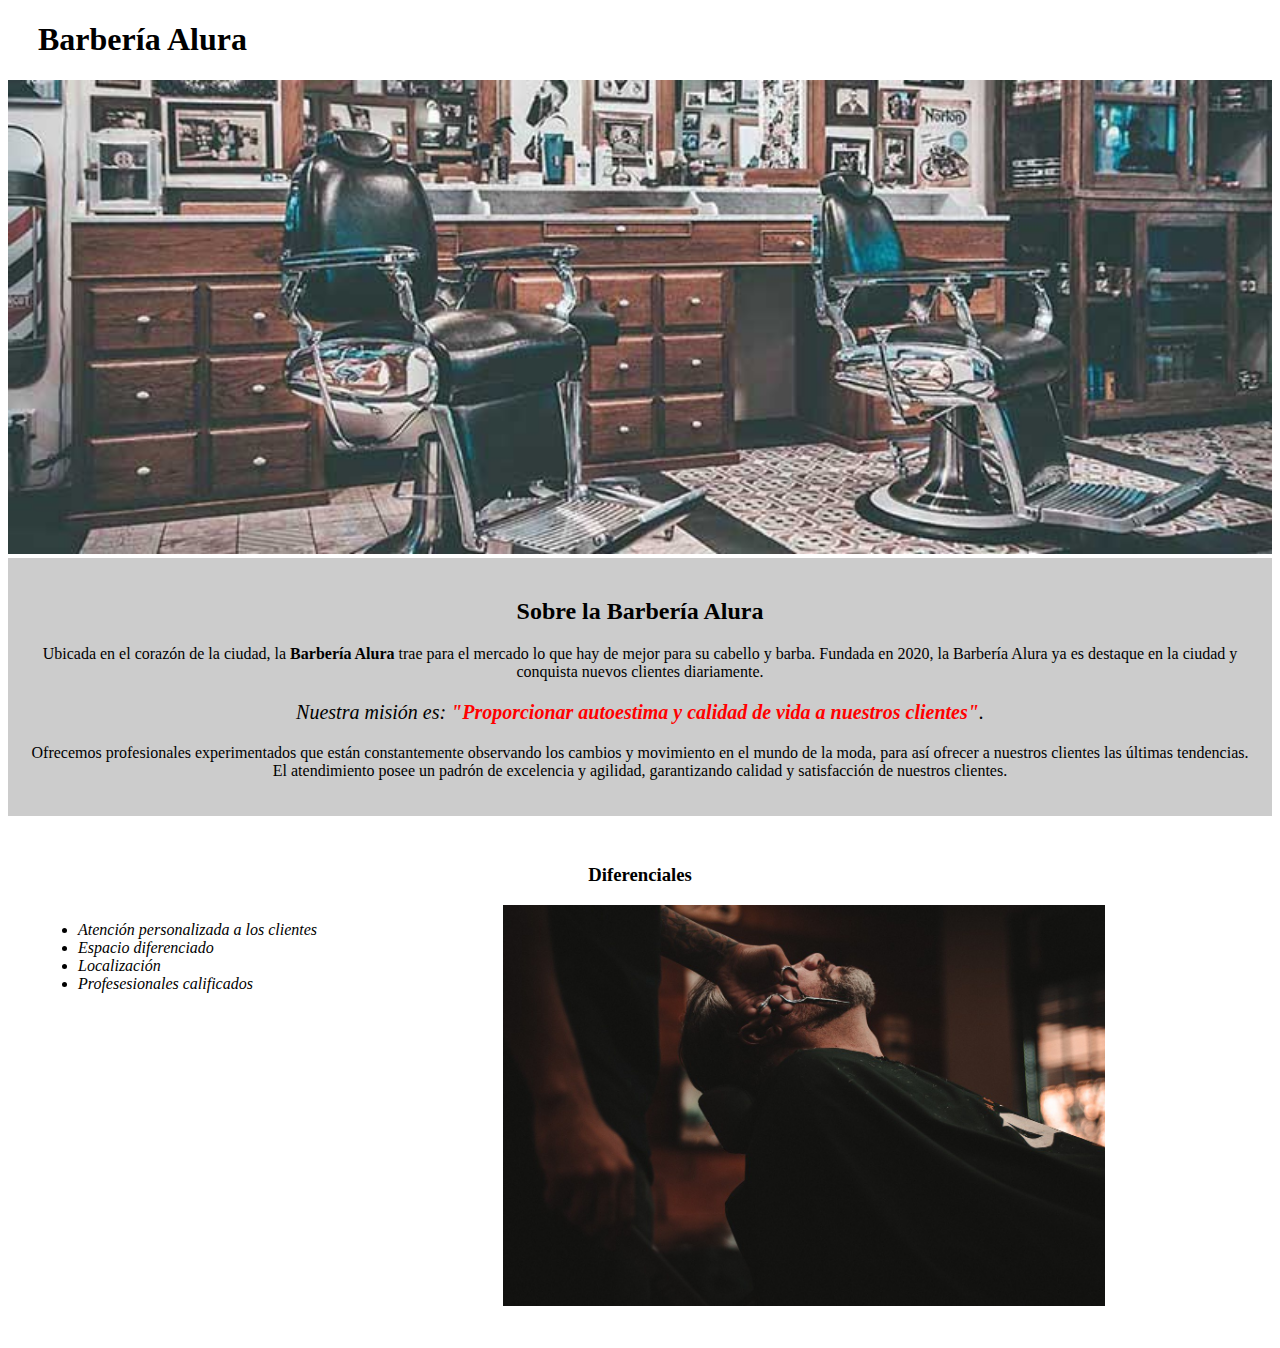
==== index.html @ b96dedc2 "Final del curso 2" ====
<!DOCTYPE html>

<html lang="es">
    
    <head>

        <meta charset="UTF-8"> 
        <title>Barbería Alura</title>
        <link rel="stylesheet" href="style.css">
    
    </head>

    <body>

        <header>
            <h1 class="titulo-principal">Barbería Alura</h1>
        </header>

        <img id="banner" src="banner/banner.jpg">
        
        <div class="principal">

            <h2 class="titulo-centralizado">Sobre la Barbería Alura</h2>

            <p>Ubicada en el corazón de la ciudad, la <strong>Barbería Alura</strong> trae para el mercado lo que hay de mejor para su cabello y barba. Fundada en 2020, la Barbería Alura ya es destaque en la ciudad y conquista nuevos clientes diariamente.</p>

            <p id="mision"><em>Nuestra misión es: <strong>"Proporcionar autoestima y calidad de vida a nuestros clientes"</strong>.</em></p>

            <p>Ofrecemos profesionales experimentados que están constantemente observando los cambios y movimiento en el mundo de la moda, para así ofrecer a nuestros clientes las últimas tendencias. El atendimiento posee un padrón de excelencia y agilidad, garantizando calidad y satisfacción de nuestros clientes.</p> 

        </div>

        <div class="diferenciales">

            <h3 class="titulo-centralizado">Diferenciales</h3>
        
            <ul>
                <li class="items">Atención personalizada a los clientes</li>
                <li class="items">Espacio diferenciado</li>
                <li class="items">Localización</li>
                <li class="items">Profesesionales calificados</li>
            </ul>

            <img src="diferenciales/diferenciales.jpg" class="imagenDiferenciales">

        </div>
        
        
    </body>
</html>
---- style.css ----
.titulo-principal{
    padding-left: 30px;
}

#banner{
    width:100%;
}

.principal{
    background: #CCCCCC;
    padding: 20px;
}

.titulo-centralizado{
    text-align: center;
}

p{
    text-align: center;
}

em strong{
    color:red;
}

#mision{
    font-size: 20px;
}

.diferenciales{
    background: #FFFFFF;
    padding: 30px;
}

.items{
    font-style: italic;
}

ul{
    display: inline-block;
    vertical-align: top;
    width: 20%;
    margin-right: 15%;
}

.imagenDiferenciales{
    width: 50%;
}
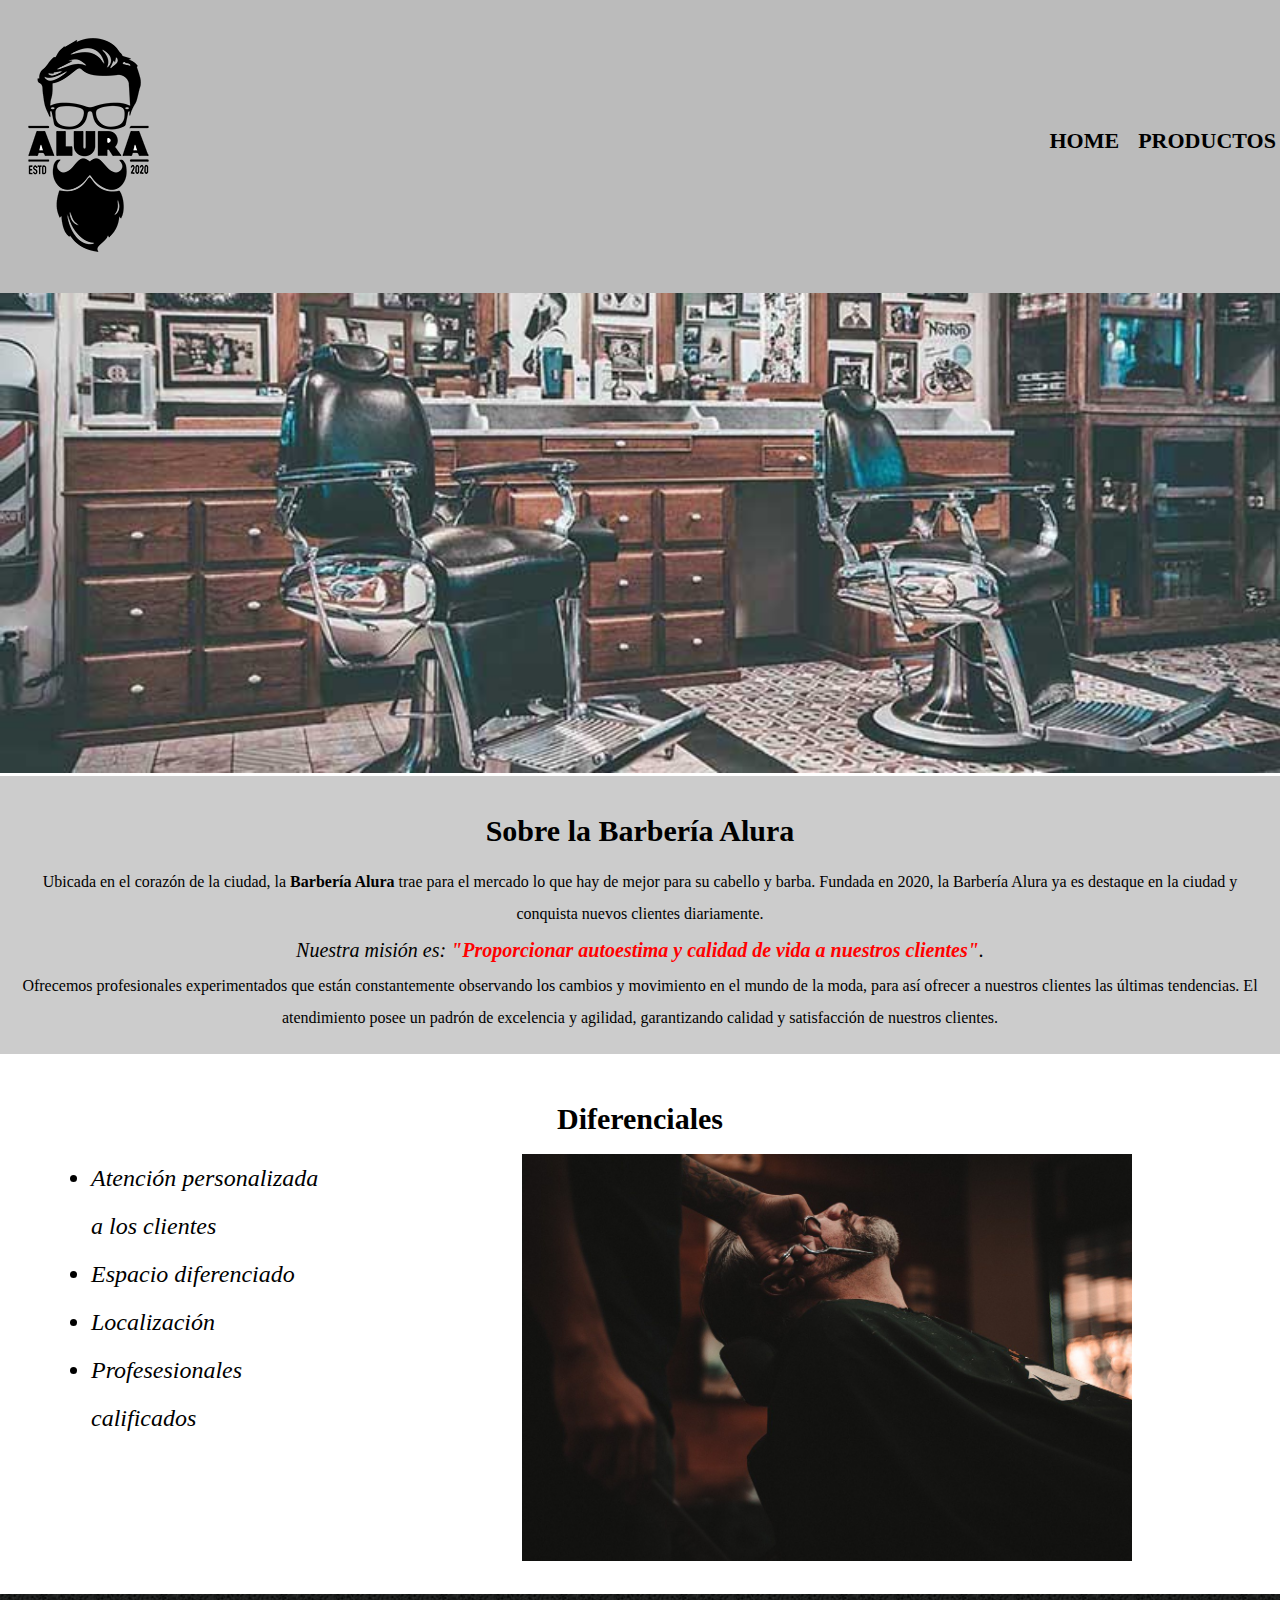
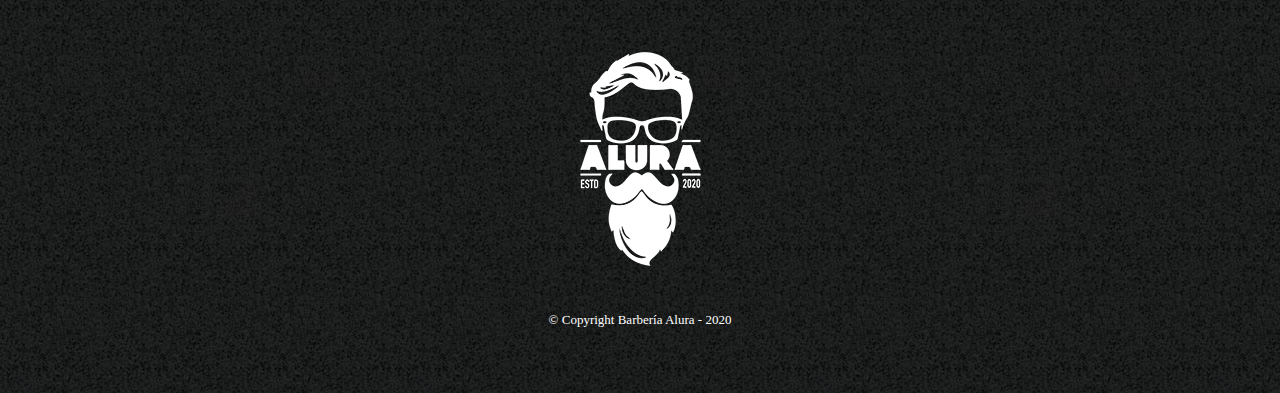
==== commit 49ff1d18: "Estructura de tablas y actualizado de index.html" ====
--- a/index.html
+++ b/index.html
@@ -3,20 +3,26 @@
 <html lang="es">
     
     <head>
-
-        <meta charset="UTF-8"> 
-        <title>Barbería Alura</title>
-        <link rel="stylesheet" href="style.css">
-    
+        <meta charset="UTF-8">
+        <title>Home - Barbería Alura</title>
+        <link rel="stylesheet" href="reset.css">
+        <link rel="stylesheet" href="style-home.css">
     </head>
-
     <body>
-
         <header>
-            <h1 class="titulo-principal">Barbería Alura</h1>
+            <div class="caja">
+                <h1><img src="imagenes/logo.png" alt="Logo de la barberia alura"></h1>
+                <nav>
+                    <ul>
+                        <li><a href="index.html">Home</a></li>
+                        <li><a href="productos.html">Productos</a></li>
+                        <li><a href="contacto.html">Contacto</a></li>
+                    </ul>
+                </nav>
+            </div>
         </header>
 
-        <img id="banner" src="banner/banner.jpg">
+        <img id="banner" src="banner/banner.jpg" alt="Banner de la barberia alura">
         
         <div class="principal">
 
@@ -34,17 +40,21 @@
 
             <h3 class="titulo-centralizado">Diferenciales</h3>
         
-            <ul>
+            <ul class="diff">
                 <li class="items">Atención personalizada a los clientes</li>
                 <li class="items">Espacio diferenciado</li>
                 <li class="items">Localización</li>
                 <li class="items">Profesesionales calificados</li>
             </ul>
 
-            <img src="diferenciales/diferenciales.jpg" class="imagenDiferenciales">
+            <img src="diferenciales/diferenciales.jpg" class="imagenDiferenciales" alt="Diferenciales de la barberia alura">
 
         </div>
-        
+
+        <footer>
+            <img src="imagenes/logo-blanco.png" alt="Logo de la barberia alura en blanco">
+            <p class="copyright">&copy Copyright Barbería Alura - 2020</p>
+        </footer>
         
     </body>
 </html>--- a/style-home.css
+++ b/style-home.css
@@ -0,0 +1,104 @@
+header {
+    background-color: #BBBBBB;
+    padding: 20px 0;
+}
+
+.caja{
+    width: 1420px;
+    position: relative;
+    margin: 0 auto;
+}
+
+nav{
+    position: absolute;
+    top:110px;
+    right: 0;
+}
+
+nav li{
+    display: inline;
+    margin: 0 0 0 15px;
+}
+
+nav a{
+    text-transform: uppercase;
+    color: #000000;
+    font-weight: bold;
+    font-size: 22px;
+    text-decoration: none;
+}
+
+nav a:hover{
+    color: #c78c19;
+    text-decoration: underline;
+}
+
+#banner{
+    width:100%;
+}
+
+.principal{
+    background: #CCCCCC;
+    padding: 20px;
+}
+
+.titulo-centralizado{
+    font-size: 30px;
+    font-weight: bold;
+    text-align: center;
+    margin: 20px;
+}
+
+p{
+    text-align: center;
+    line-height: 2em;
+}
+
+p strong{
+    font-weight: bold;
+}
+
+em strong{
+    color:red;
+}
+
+#mision{
+    font-size: 20px;
+    font-style: italic;
+}
+
+.diferenciales{
+    background: #FFFFFF;
+    padding: 30px;
+}
+
+.items{
+    font-size: 150%;
+    font-style: italic;
+    line-height: 2em;
+}
+
+.diff{
+    display: inline-block;
+    vertical-align: top;
+    width: 20%;
+    margin-right: 15%;
+    margin-left: 5%;
+    list-style: disc;
+}
+
+.imagenDiferenciales{
+    width: 50%;
+}
+
+footer{
+    text-align: center;
+    background: url(imagenes/bg.jpg);
+    padding:40px;
+}
+
+.copyright{
+    color:#FFFFFF;
+    font-size: 13px;
+    margin:20px;
+}
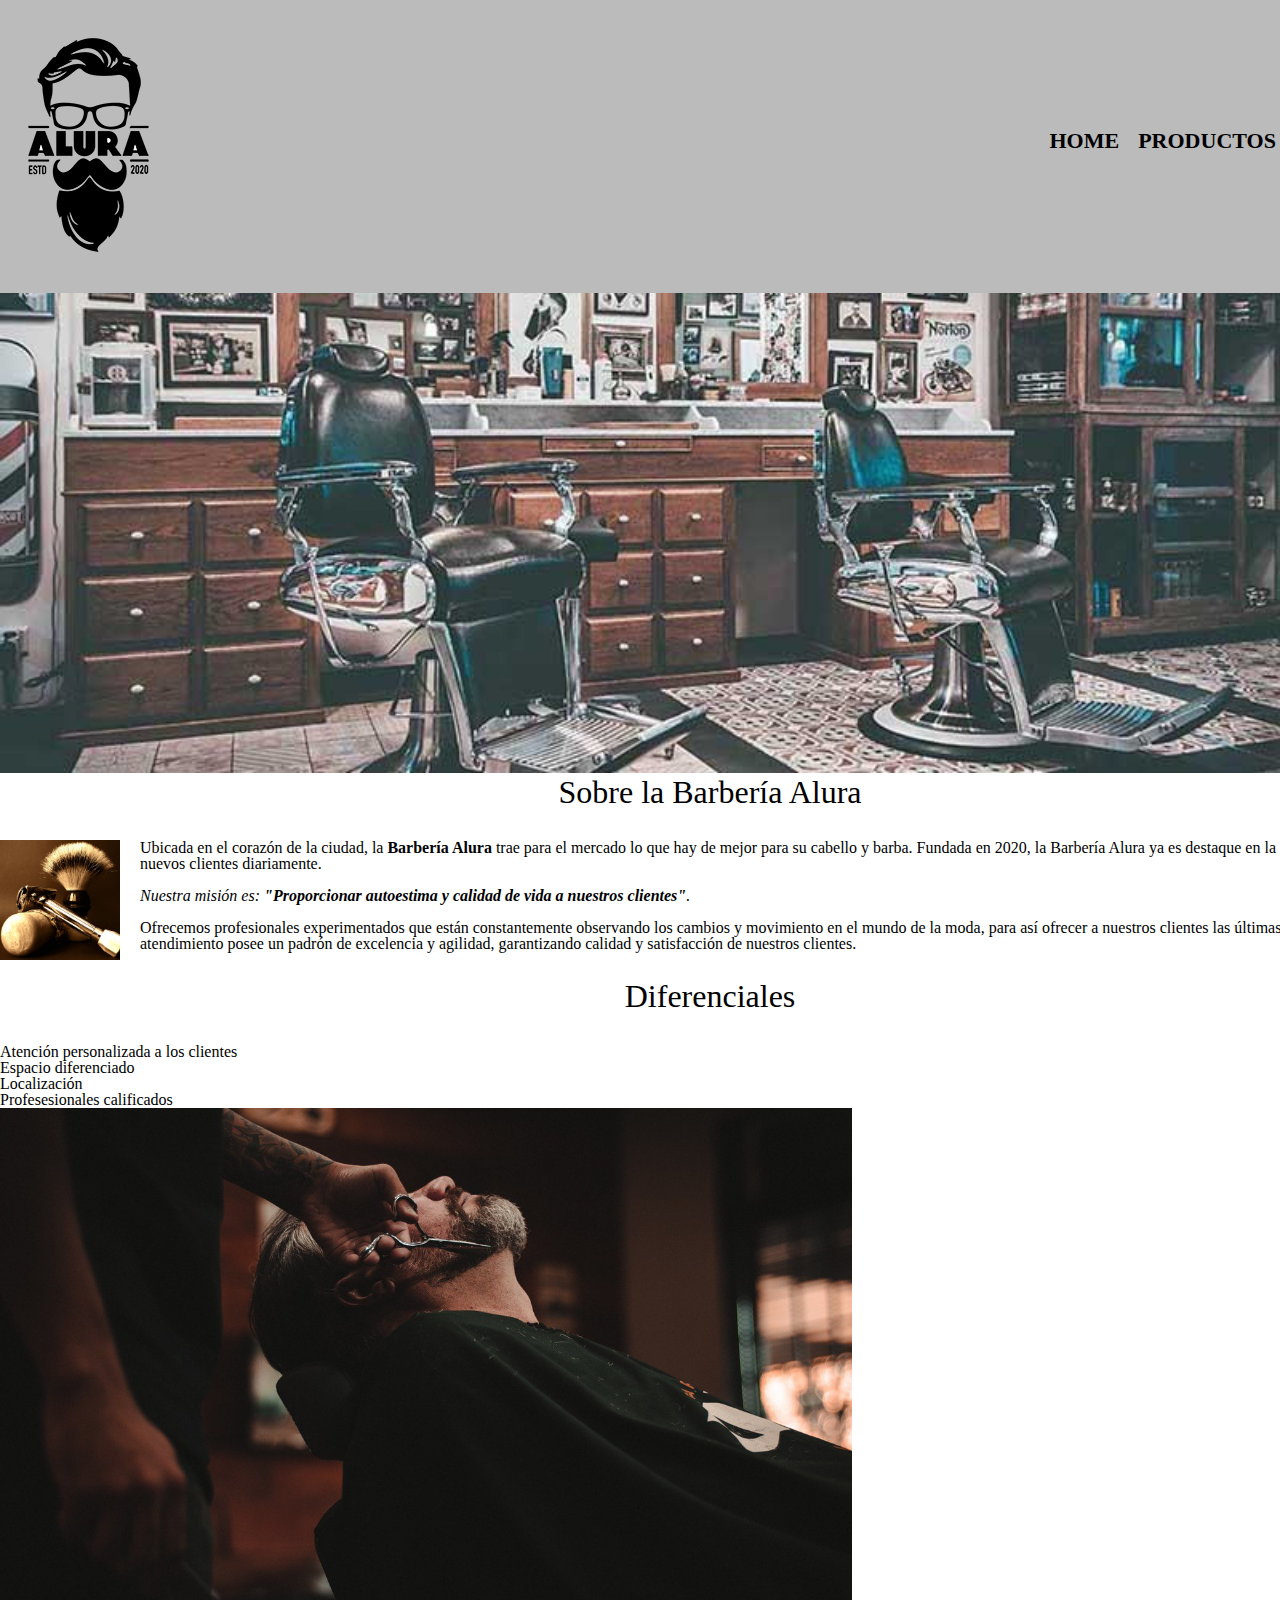
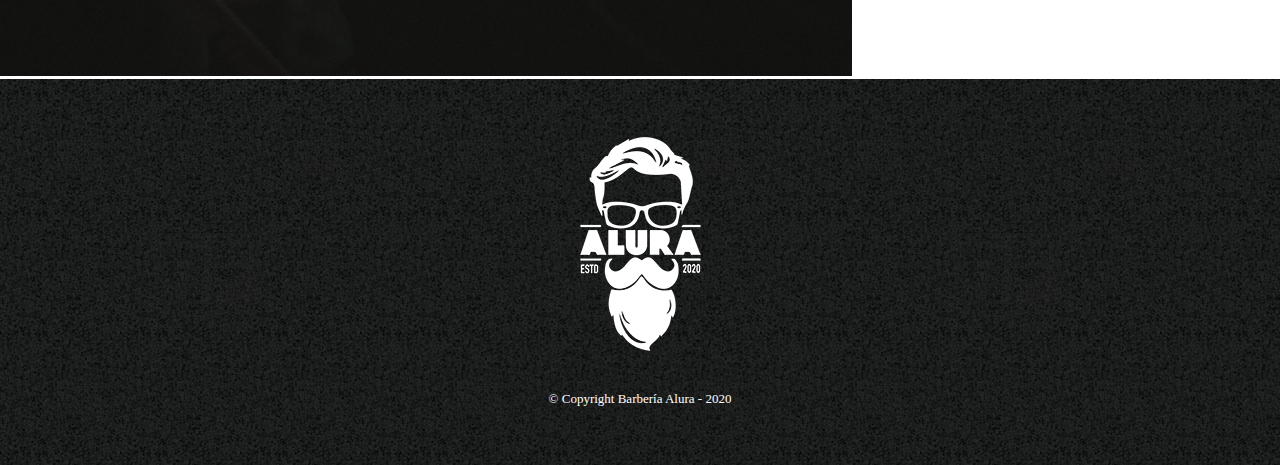
==== commit 98dcf2f7: "Adaptando la página inicial" ====
--- a/index.html
+++ b/index.html
@@ -6,7 +6,7 @@
         <meta charset="UTF-8">
         <title>Home - Barbería Alura</title>
         <link rel="stylesheet" href="reset.css">
-        <link rel="stylesheet" href="style-home.css">
+        <link rel="stylesheet" href="style.css">
     </head>
     <body>
         <header>
@@ -22,34 +22,40 @@
             </div>
         </header>
 
-        <img id="banner" src="banner/banner.jpg" alt="Banner de la barberia alura">
-        
-        <div class="principal">
+        <img class="banner" src="banner/banner.jpg" alt="Banner de la barberia alura">
 
-            <h2 class="titulo-centralizado">Sobre la Barbería Alura</h2>
+        <main>
 
-            <p>Ubicada en el corazón de la ciudad, la <strong>Barbería Alura</strong> trae para el mercado lo que hay de mejor para su cabello y barba. Fundada en 2020, la Barbería Alura ya es destaque en la ciudad y conquista nuevos clientes diariamente.</p>
+            <section class="principal">
 
-            <p id="mision"><em>Nuestra misión es: <strong>"Proporcionar autoestima y calidad de vida a nuestros clientes"</strong>.</em></p>
+                <h2 class="titulo-principal">Sobre la Barbería Alura</h2>
 
-            <p>Ofrecemos profesionales experimentados que están constantemente observando los cambios y movimiento en el mundo de la moda, para así ofrecer a nuestros clientes las últimas tendencias. El atendimiento posee un padrón de excelencia y agilidad, garantizando calidad y satisfacción de nuestros clientes.</p> 
+                <img class="utensilios" src="imagenes/utensilios[1].jpg" alt="Utensilios de un barbero">
+    
+                <p>Ubicada en el corazón de la ciudad, la <strong>Barbería Alura</strong> trae para el mercado lo que hay de mejor para su cabello y barba. Fundada en 2020, la Barbería Alura ya es destaque en la ciudad y conquista nuevos clientes diariamente.</p>
+    
+                <p id="mision"><em>Nuestra misión es: <strong>"Proporcionar autoestima y calidad de vida a nuestros clientes"</strong>.</em></p>
+    
+                <p>Ofrecemos profesionales experimentados que están constantemente observando los cambios y movimiento en el mundo de la moda, para así ofrecer a nuestros clientes las últimas tendencias. El atendimiento posee un padrón de excelencia y agilidad, garantizando calidad y satisfacción de nuestros clientes.</p> 
+    
+            </section>
+    
+            <section class="diferenciales">
+    
+                <h3 class="titulo-principal">Diferenciales</h3>
+            
+                <ul class="diff">
+                    <li class="items">Atención personalizada a los clientes</li>
+                    <li class="items">Espacio diferenciado</li>
+                    <li class="items">Localización</li>
+                    <li class="items">Profesesionales calificados</li>
+                </ul>
+    
+                <img src="diferenciales/diferenciales.jpg" class="imagenDiferenciales" alt="Diferenciales de la barberia alura">
+    
+            </section>
 
-        </div>
-
-        <div class="diferenciales">
-
-            <h3 class="titulo-centralizado">Diferenciales</h3>
-        
-            <ul class="diff">
-                <li class="items">Atención personalizada a los clientes</li>
-                <li class="items">Espacio diferenciado</li>
-                <li class="items">Localización</li>
-                <li class="items">Profesesionales calificados</li>
-            </ul>
-
-            <img src="diferenciales/diferenciales.jpg" class="imagenDiferenciales" alt="Diferenciales de la barberia alura">
-
-        </div>
+        </main>
 
         <footer>
             <img src="imagenes/logo-blanco.png" alt="Logo de la barberia alura en blanco">
--- a/style.css
+++ b/style.css
@@ -0,0 +1,187 @@
+header {
+    background-color: #BBBBBB;
+    padding: 20px 0;
+}
+
+.caja{
+    width: 1420px;
+    position: relative;
+    margin: 0 auto;
+}
+
+nav{
+    position: absolute;
+    top:110px;
+    right: 0;
+}
+
+nav li{
+    display: inline;
+    margin: 0 0 0 15px;
+}
+
+nav a{
+    text-transform: uppercase;
+    color: #000000;
+    font-weight: bold;
+    font-size: 22px;
+    text-decoration: none;
+}
+
+nav a:hover{
+    color: #c78c19;
+    text-decoration: underline;
+}
+
+.productos{
+    width: 1420px;
+    margin: 0 auto;
+    padding: 50px;
+}
+
+
+.productos li{
+    display: inline-block;
+    text-align: center;
+    width: 30%;
+    vertical-align: top;
+    margin: 0 1.5%;
+    padding: 30px 20px;
+    box-sizing: border-box;
+    border: 2px solid #000000;
+    border-radius: 10px;
+}
+
+.productos li:hover{
+    border-color:#c78c19;
+}
+
+.productos li:active{
+    border-color:#088c19;
+}
+
+.productos h2{
+    font-size: 30px;
+    font-weight: bold;
+}
+
+.productos li:hover h2{
+    font-size: 33px;
+}
+
+.producto-descripcion{
+    font-size: 18px;
+}
+
+.producto-precio{
+    font-size: 20px;
+    font-weight: bold;
+    margin-top:10px;
+}
+
+footer{
+    text-align: center;
+    background: url(imagenes/bg.jpg);
+    padding:40px;
+}
+
+.copyright{
+    color:#FFFFFF;
+    font-size: 13px;
+    margin:20px;
+}
+
+main{
+    width: 1420px;
+    margin: 0px auto;
+}
+
+form{
+    margin: 40px 0;
+}
+
+form label, form legend{
+    display: block;
+    font-size: 20px;
+    margin: 0 0 10px 10px;
+}
+
+.input-padron{
+    display: block;
+    margin: 0 0 20px;
+    padding: 10px 25px;
+    width: 40%;
+}
+
+.checkbox{
+    margin: 25px 0;
+}
+
+.enviar{
+    width: 25%;
+    padding: 15px 25px;
+    font-size: 18px;
+    font-weight: bold;
+    color: white;
+    background: orange;
+    border: none;
+    border-radius: 5px;
+    transition: .2s all;
+    cursor: pointer;
+}
+
+.enviar:hover{
+    background: darkorange;
+    transform: scale(1.2);
+}
+
+table{
+    margin: 40px 40px;
+}
+
+thead{
+    background: #555555;
+    color: white;
+    font-weight: bold;
+}
+
+td, th{
+    border: 1px solid black;
+    padding: 8px 15px;
+}
+
+/* CSS para index.hmtl */
+
+.banner{
+    width:100%;
+}
+
+.titulo-principal{
+    text-align: center;
+    font-size: 2em;
+    margin: 0 0 1em;
+    clear: left;
+}
+
+.principal p{
+    margin: 0 0 1em;
+}
+
+.principal strong{
+    font-weight: bold;
+}
+
+.principal em{
+    font-style: italic;
+}
+
+.utensilios{
+    width: 120px;
+    float: left;
+    margin: 0 20px 20px 0;
+}
+
+.imagenDiferenciales{
+    width: 60%;
+}
+
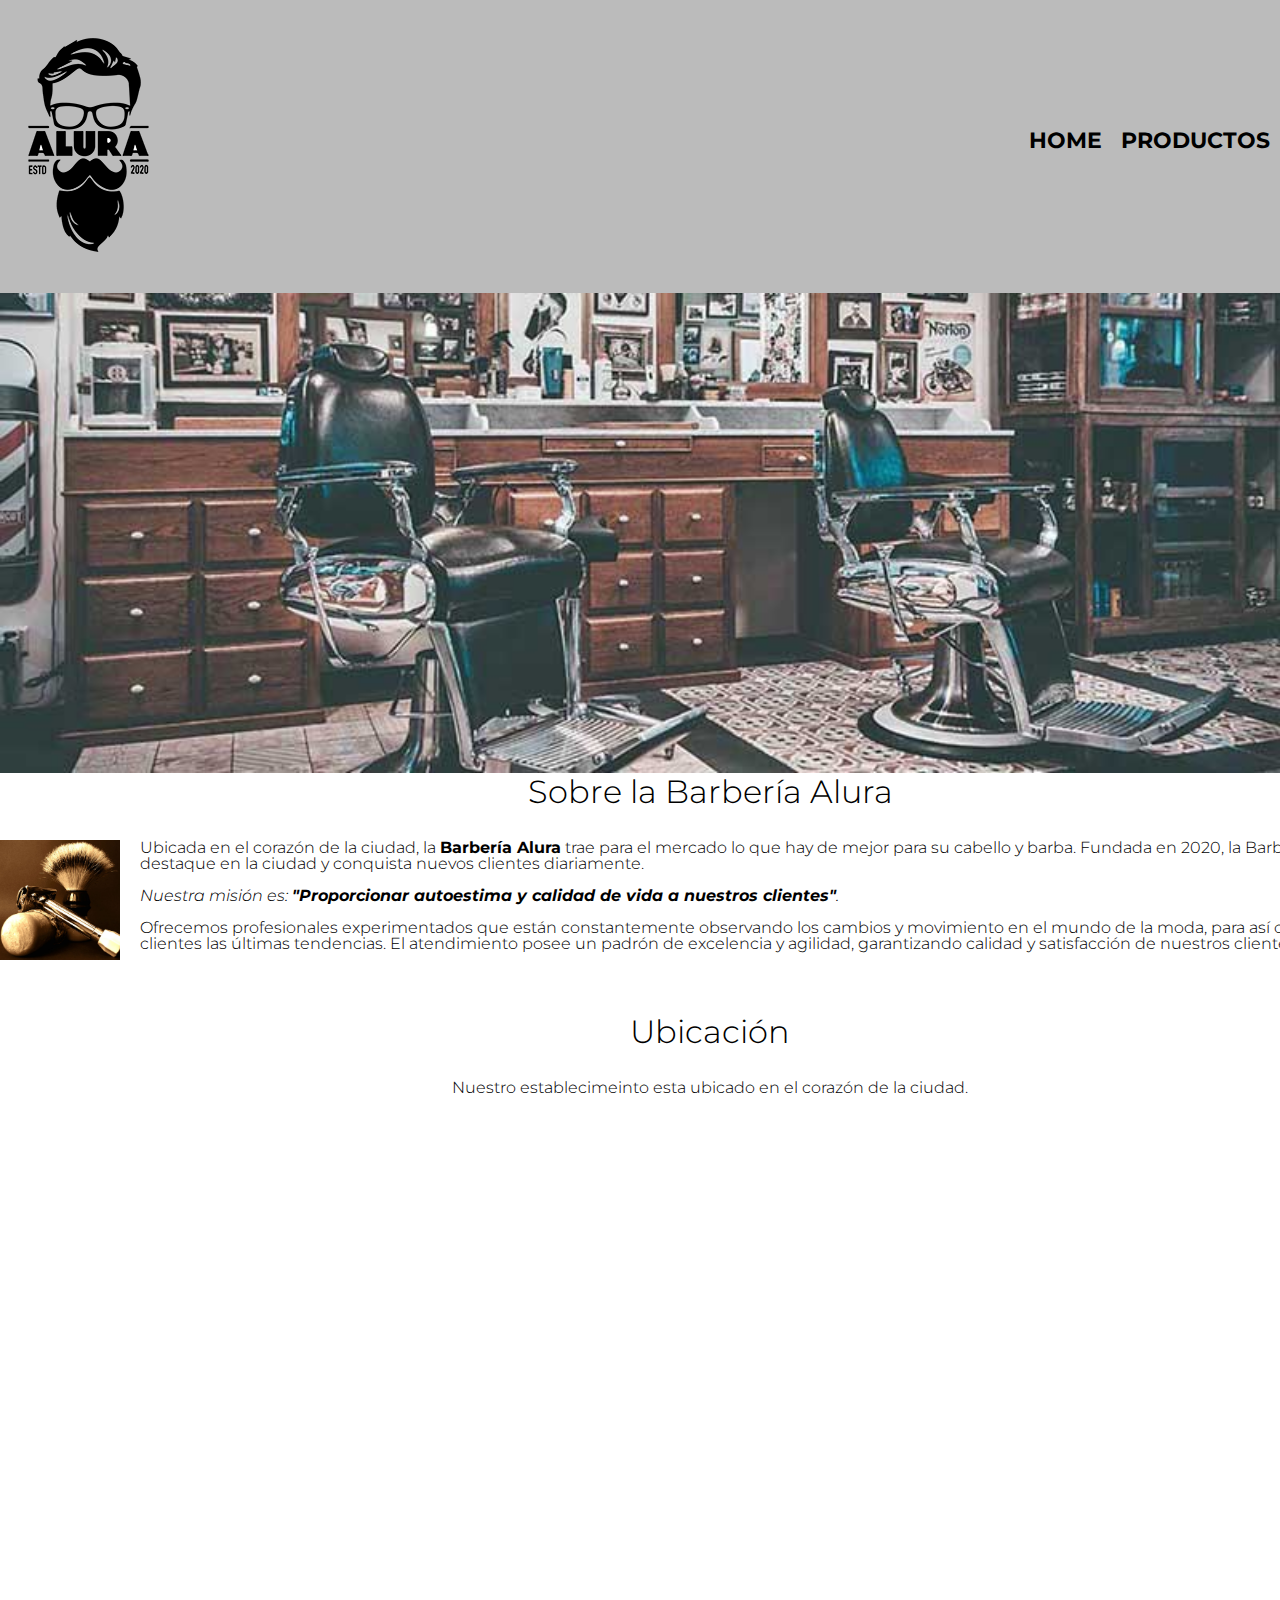
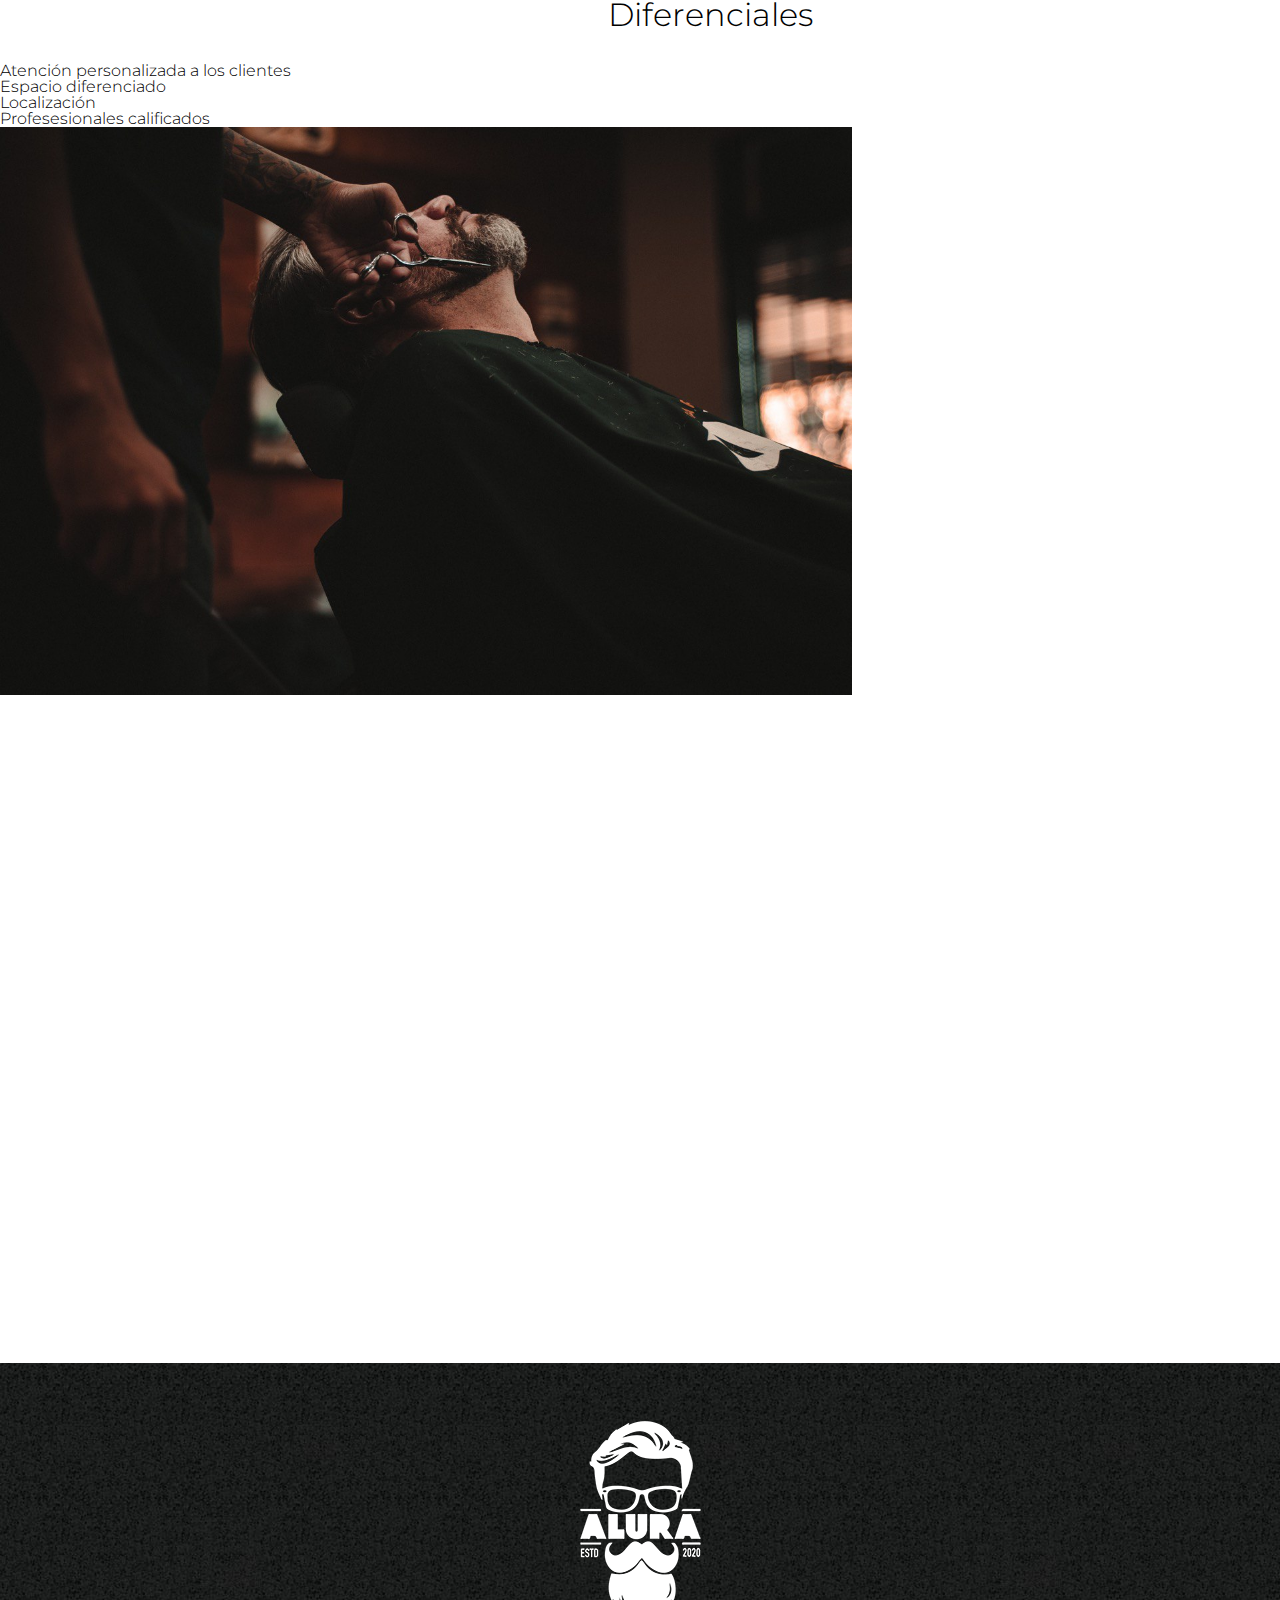
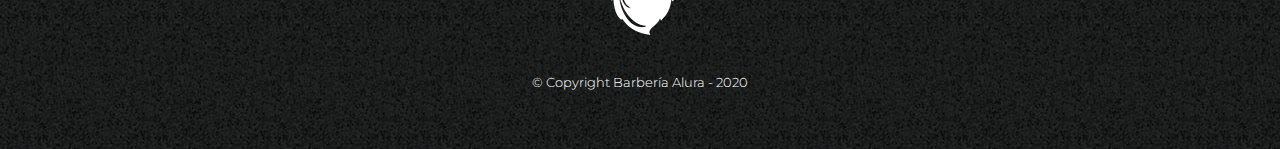
==== commit 65d15d5b: "Contenido externo" ====
--- a/index.html
+++ b/index.html
@@ -3,10 +3,15 @@
 <html lang="es">
     
     <head>
+
         <meta charset="UTF-8">
         <title>Home - Barbería Alura</title>
         <link rel="stylesheet" href="reset.css">
         <link rel="stylesheet" href="style.css">
+        <link rel="preconnect" href="https://fonts.googleapis.com">
+        <link rel="preconnect" href="https://fonts.gstatic.com" crossorigin>
+        <link href="https://fonts.googleapis.com/css2?family=Montserrat:ital,wght@0,309;1,309&display=swap" rel="stylesheet"> 
+
     </head>
     <body>
         <header>
@@ -39,6 +44,16 @@
                 <p>Ofrecemos profesionales experimentados que están constantemente observando los cambios y movimiento en el mundo de la moda, para así ofrecer a nuestros clientes las últimas tendencias. El atendimiento posee un padrón de excelencia y agilidad, garantizando calidad y satisfacción de nuestros clientes.</p> 
     
             </section>
+
+            <section class="mapa">
+
+                <h3 class="titulo-principal">Ubicación</h3>
+
+                <p>Nuestro establecimeinto esta ubicado en el corazón de la ciudad.</p>
+
+                <iframe src="https://www.google.com/maps/embed?pb=!1m18!1m12!1m3!1d3656.4079792519915!2d-46.63950901369388!3d-23.58969700790595!2m3!1f0!2f0!3f0!3m2!1i1024!2i768!4f13.1!3m3!1m2!1s0x94ce5bd9bb943bf5%3A0x6f642995c970f0fe!2scaelum%20alura!5e0!3m2!1ses-419!2smx!4v1710778223780!5m2!1ses-419!2smx" width="100%" height="420" style="border:0;" allowfullscreen="" loading="lazy" referrerpolicy="no-referrer-when-downgrade"></iframe>
+
+            </section>
     
             <section class="diferenciales">
     
@@ -55,6 +70,12 @@
     
             </section>
 
+            <div class="video">
+
+                <iframe width="1120" height="630" src="https://www.youtube.com/embed/wcVVXUV0YUY?si=O4ceYhQyW6GhsaD7" title="YouTube video player" frameborder="0" allow="accelerometer; autoplay; clipboard-write; encrypted-media; gyroscope; picture-in-picture; web-share" allowfullscreen></iframe>
+
+            </div>
+
         </main>
 
         <footer>
--- a/style.css
+++ b/style.css
@@ -1,3 +1,10 @@
+body{
+  font-family: "Montserrat", sans-serif;
+  font-optical-sizing: auto;
+  font-weight: 309;
+  font-style: normal;
+}
+
 header {
     background-color: #BBBBBB;
     padding: 20px 0;
@@ -31,6 +38,10 @@
 nav a:hover{
     color: #c78c19;
     text-decoration: underline;
+}
+
+.caja img:hover{
+    cursor: pointer;
 }
 
 .productos{
@@ -181,6 +192,20 @@
     margin: 0 20px 20px 0;
 }
 
+.mapa{
+    padding: 3em 0;
+}
+
+.mapa p{
+    margin: 0 0 2em;
+    text-align: center;
+}
+
+.video{
+    width: 1120px;
+    margin: 1em auto;
+}
+
 .imagenDiferenciales{
     width: 60%;
 }
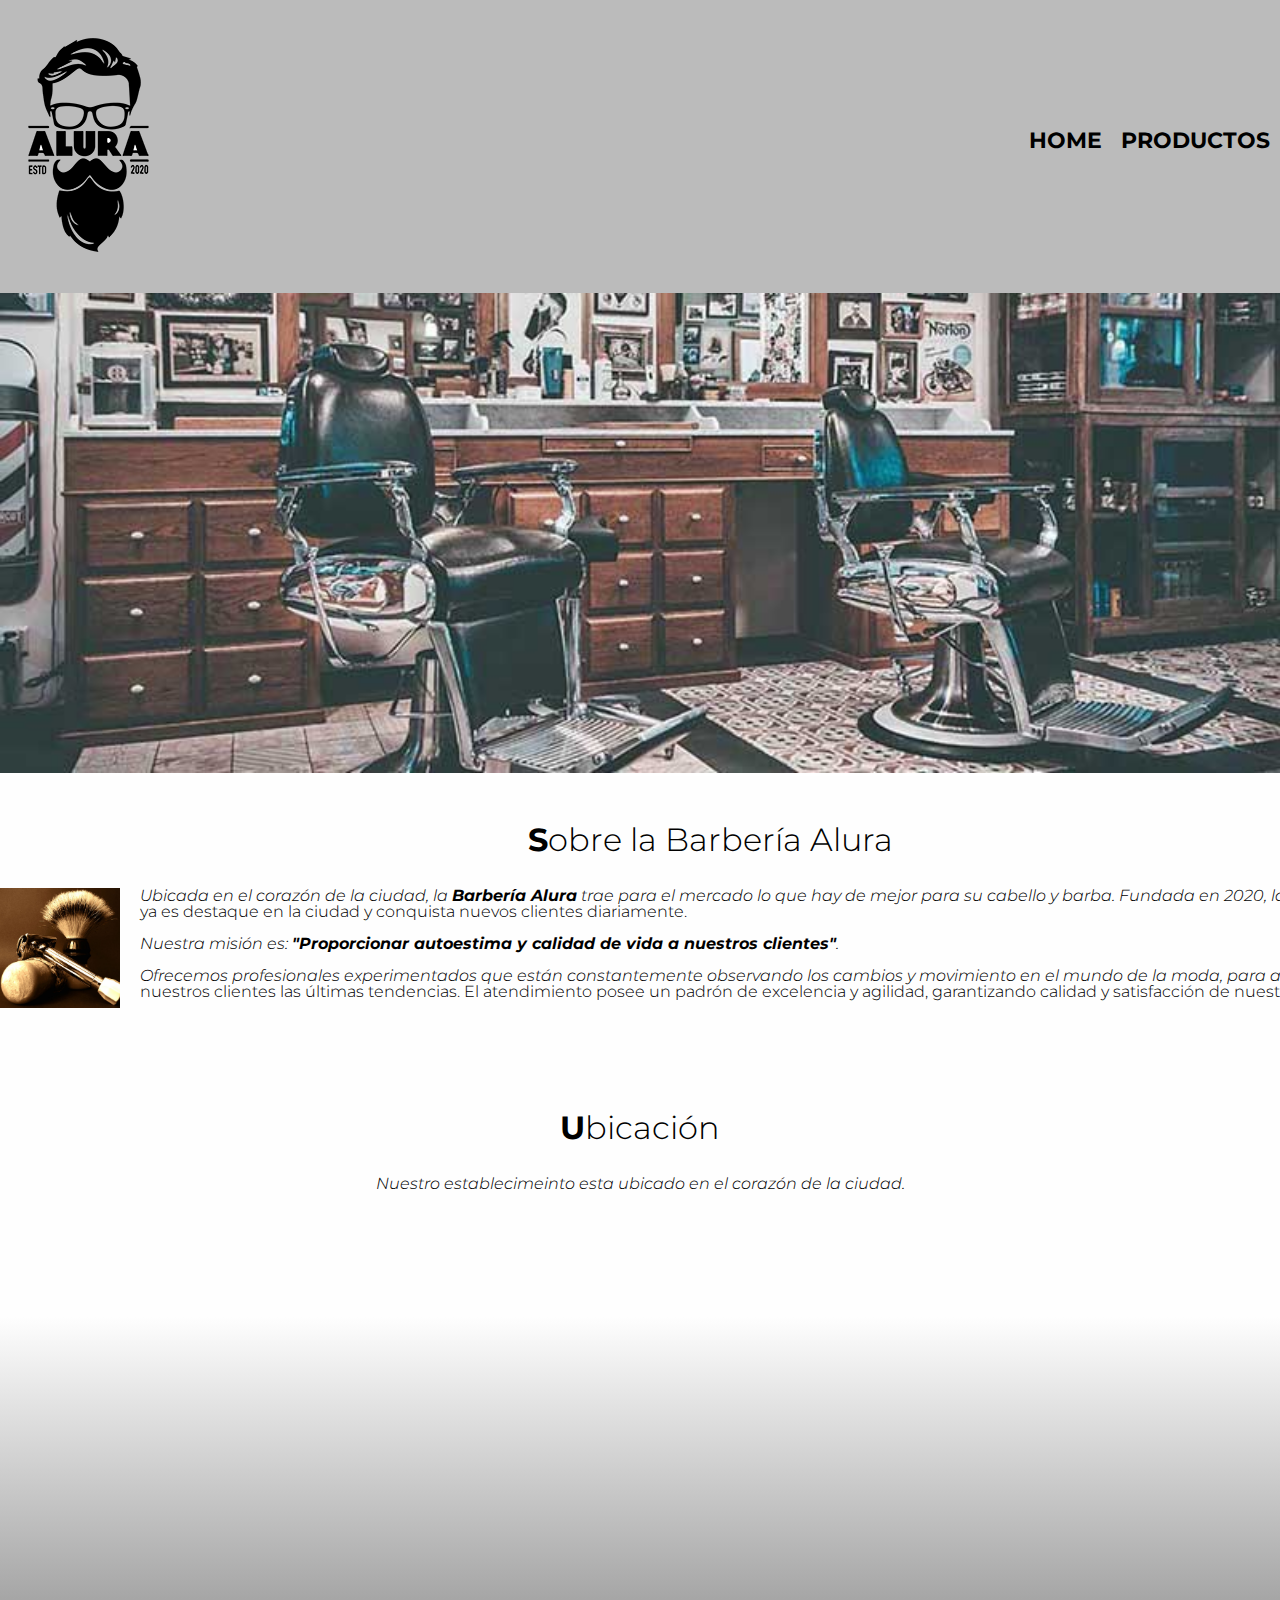
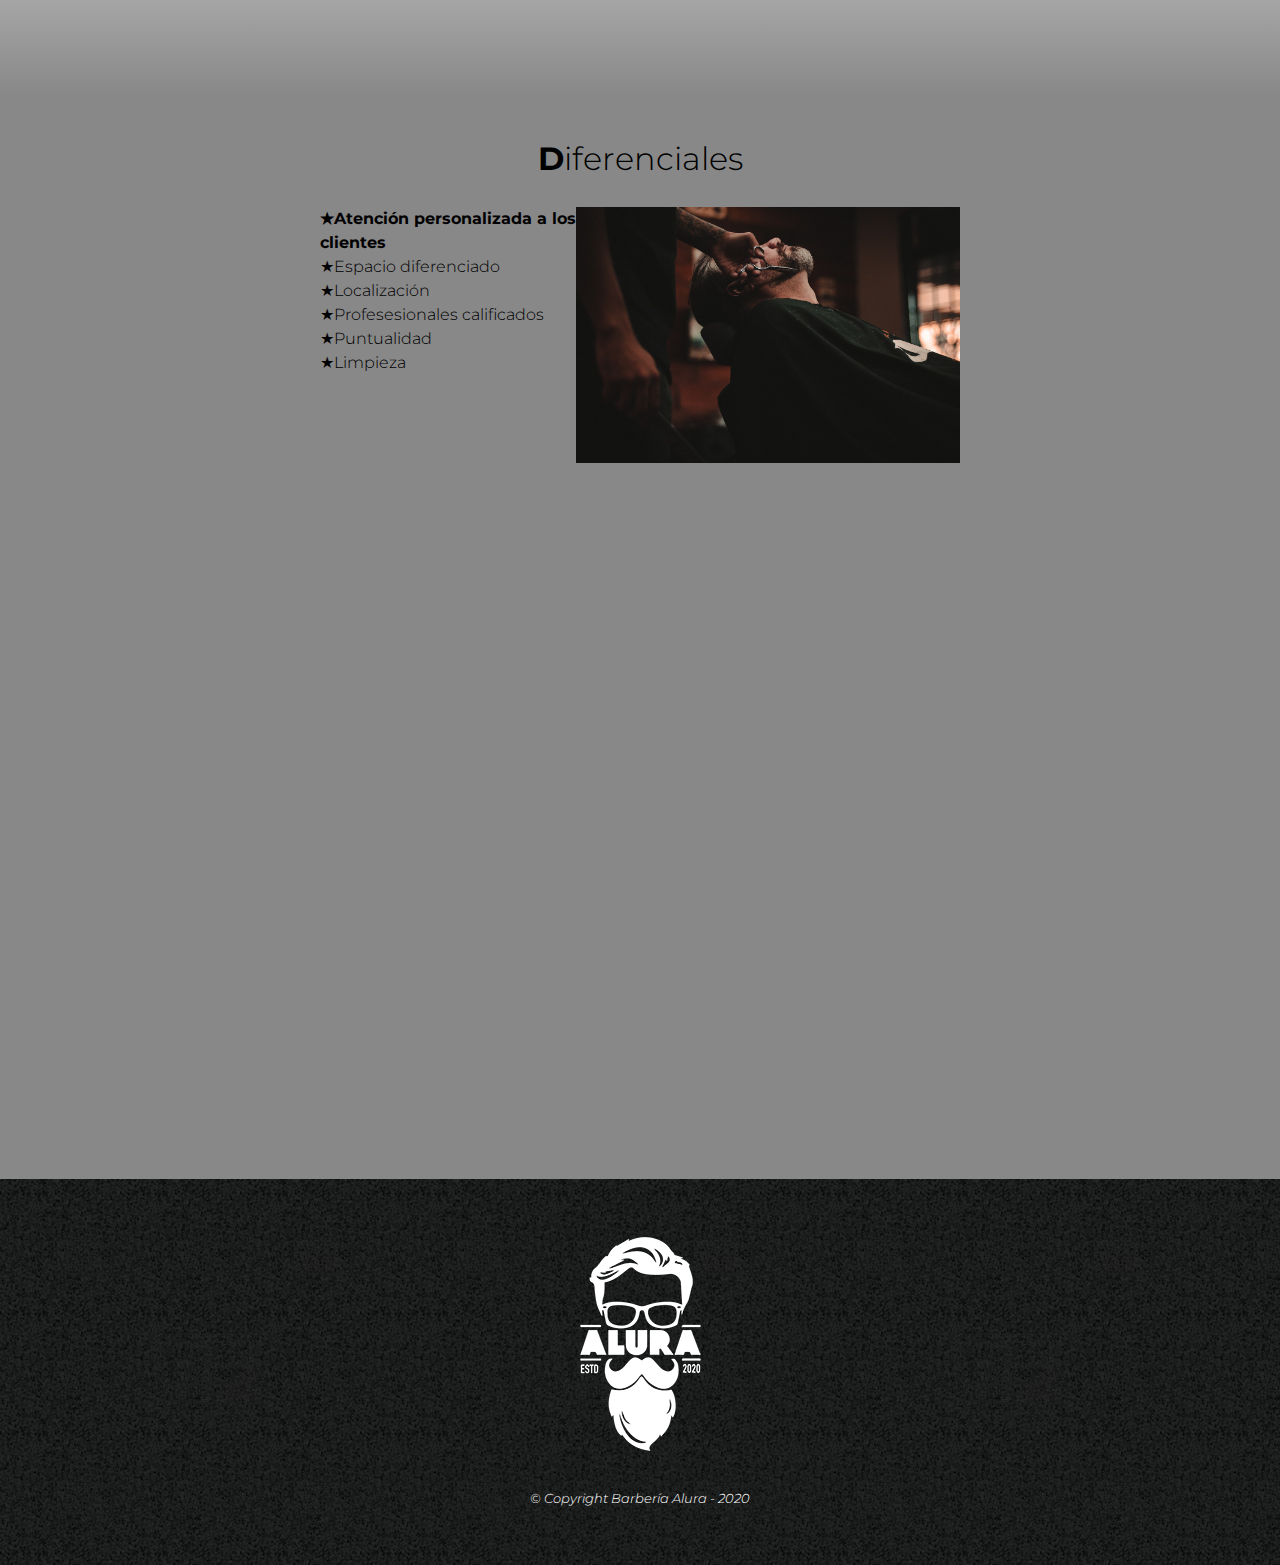
==== commit 4204c647: "Mejorando el CSS" ====
--- a/index.html
+++ b/index.html
@@ -50,31 +50,40 @@
                 <h3 class="titulo-principal">Ubicación</h3>
 
                 <p>Nuestro establecimeinto esta ubicado en el corazón de la ciudad.</p>
+                
+                <div class="mapa-contenido">
 
-                <iframe src="https://www.google.com/maps/embed?pb=!1m18!1m12!1m3!1d3656.4079792519915!2d-46.63950901369388!3d-23.58969700790595!2m3!1f0!2f0!3f0!3m2!1i1024!2i768!4f13.1!3m3!1m2!1s0x94ce5bd9bb943bf5%3A0x6f642995c970f0fe!2scaelum%20alura!5e0!3m2!1ses-419!2smx!4v1710778223780!5m2!1ses-419!2smx" width="100%" height="420" style="border:0;" allowfullscreen="" loading="lazy" referrerpolicy="no-referrer-when-downgrade"></iframe>
+                    <iframe src="https://www.google.com/maps/embed?pb=!1m18!1m12!1m3!1d3656.4079792519915!2d-46.63950901369388!3d-23.58969700790595!2m3!1f0!2f0!3f0!3m2!1i1024!2i768!4f13.1!3m3!1m2!1s0x94ce5bd9bb943bf5%3A0x6f642995c970f0fe!2scaelum%20alura!5e0!3m2!1ses-419!2smx!4v1710778223780!5m2!1ses-419!2smx" width="100%" height="420" style="border:0;" allowfullscreen="" loading="lazy" referrerpolicy="no-referrer-when-downgrade"></iframe>
+
+                </div>
+                
 
             </section>
     
             <section class="diferenciales">
     
                 <h3 class="titulo-principal">Diferenciales</h3>
-            
-                <ul class="diff">
-                    <li class="items">Atención personalizada a los clientes</li>
-                    <li class="items">Espacio diferenciado</li>
-                    <li class="items">Localización</li>
-                    <li class="items">Profesesionales calificados</li>
-                </ul>
+
+                <div class="contenido-diferenciales">
+
+                    <ul class="lista-diferenciales">
+                        <li class="items">Atención personalizada a los clientes</li>
+                        <li class="items">Espacio diferenciado</li>
+                        <li class="items">Localización</li>
+                        <li class="items">Profesesionales calificados</li>
+                        <li class="items">Puntualidad</li>
+                        <li class="items">Limpieza</li>
+                    </ul><img src="diferenciales/diferenciales.jpg" class="imagen-diferenciales" alt="Diferenciales de la barberia alura">
+
+                </div>
+                
+                <div class="video">
+
+                    <iframe width="1120" height="630" src="https://www.youtube.com/embed/wcVVXUV0YUY?si=O4ceYhQyW6GhsaD7" title="YouTube video player" frameborder="0" allow="accelerometer; autoplay; clipboard-write; encrypted-media; gyroscope; picture-in-picture; web-share" allowfullscreen></iframe>
     
-                <img src="diferenciales/diferenciales.jpg" class="imagenDiferenciales" alt="Diferenciales de la barberia alura">
+                </div>
     
             </section>
-
-            <div class="video">
-
-                <iframe width="1120" height="630" src="https://www.youtube.com/embed/wcVVXUV0YUY?si=O4ceYhQyW6GhsaD7" title="YouTube video player" frameborder="0" allow="accelerometer; autoplay; clipboard-write; encrypted-media; gyroscope; picture-in-picture; web-share" allowfullscreen></iframe>
-
-            </div>
 
         </main>
 
--- a/style.css
+++ b/style.css
@@ -102,11 +102,6 @@
     margin:20px;
 }
 
-main{
-    width: 1420px;
-    margin: 0px auto;
-}
-
 form{
     margin: 40px 0;
 }
@@ -167,11 +162,26 @@
     width:100%;
 }
 
+.principal{
+    padding: 3em 0;
+    background: #fefefe;
+    width: 1420px;
+    margin: 0 auto;
+}
+
 .titulo-principal{
     text-align: center;
     font-size: 2em;
     margin: 0 0 1em;
     clear: left;
+}
+
+.titulo-principal::first-letter{
+    font-weight: bold;
+}
+
+p:first-line{
+    font-style: italic;
 }
 
 .principal p{
@@ -194,19 +204,52 @@
 
 .mapa{
     padding: 3em 0;
+    background: linear-gradient(#fefefe 40%, #888888);
 }
 
 .mapa p{
     margin: 0 0 2em;
     text-align: center;
+}
+
+.mapa-contenido{
+    width: 1420px;
+    margin: 0 auto;
+}
+
+.diferenciales{
+    padding: 3em 0;
+    background: #888888;
+}
+
+.contenido-diferenciales{
+    width: 640px;
+    margin: 0 auto;
+}
+
+.lista-diferenciales{
+    width: 40%;
+    display: inline-block;
+    vertical-align: top;
+}
+
+.items{
+    line-height: 1.5;
+}
+
+.items::before{
+    content: "★";
+}
+
+.items:first-child{
+    font-weight: bold;
+}
+
+.imagen-diferenciales{
+    width: 60%;
 }
 
 .video{
     width: 1120px;
     margin: 1em auto;
-}
-
-.imagenDiferenciales{
-    width: 60%;
-}
-
+}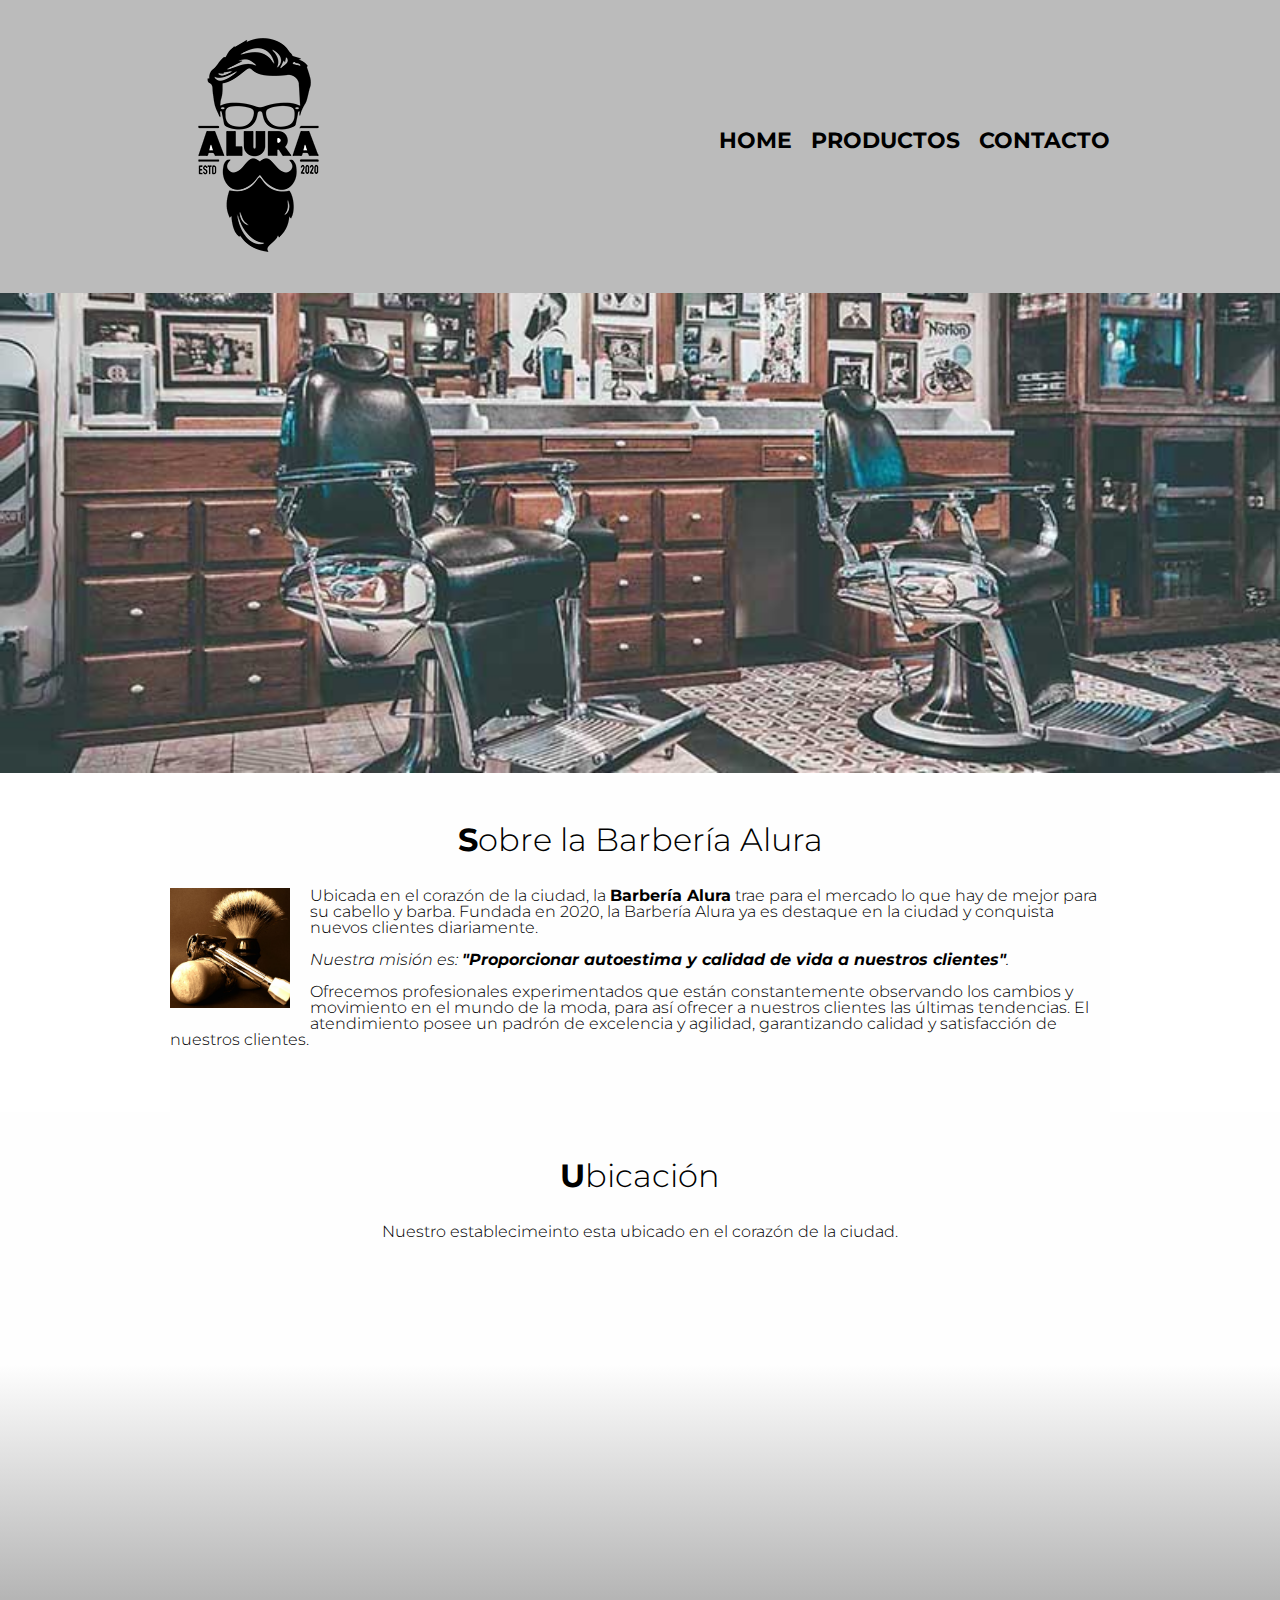
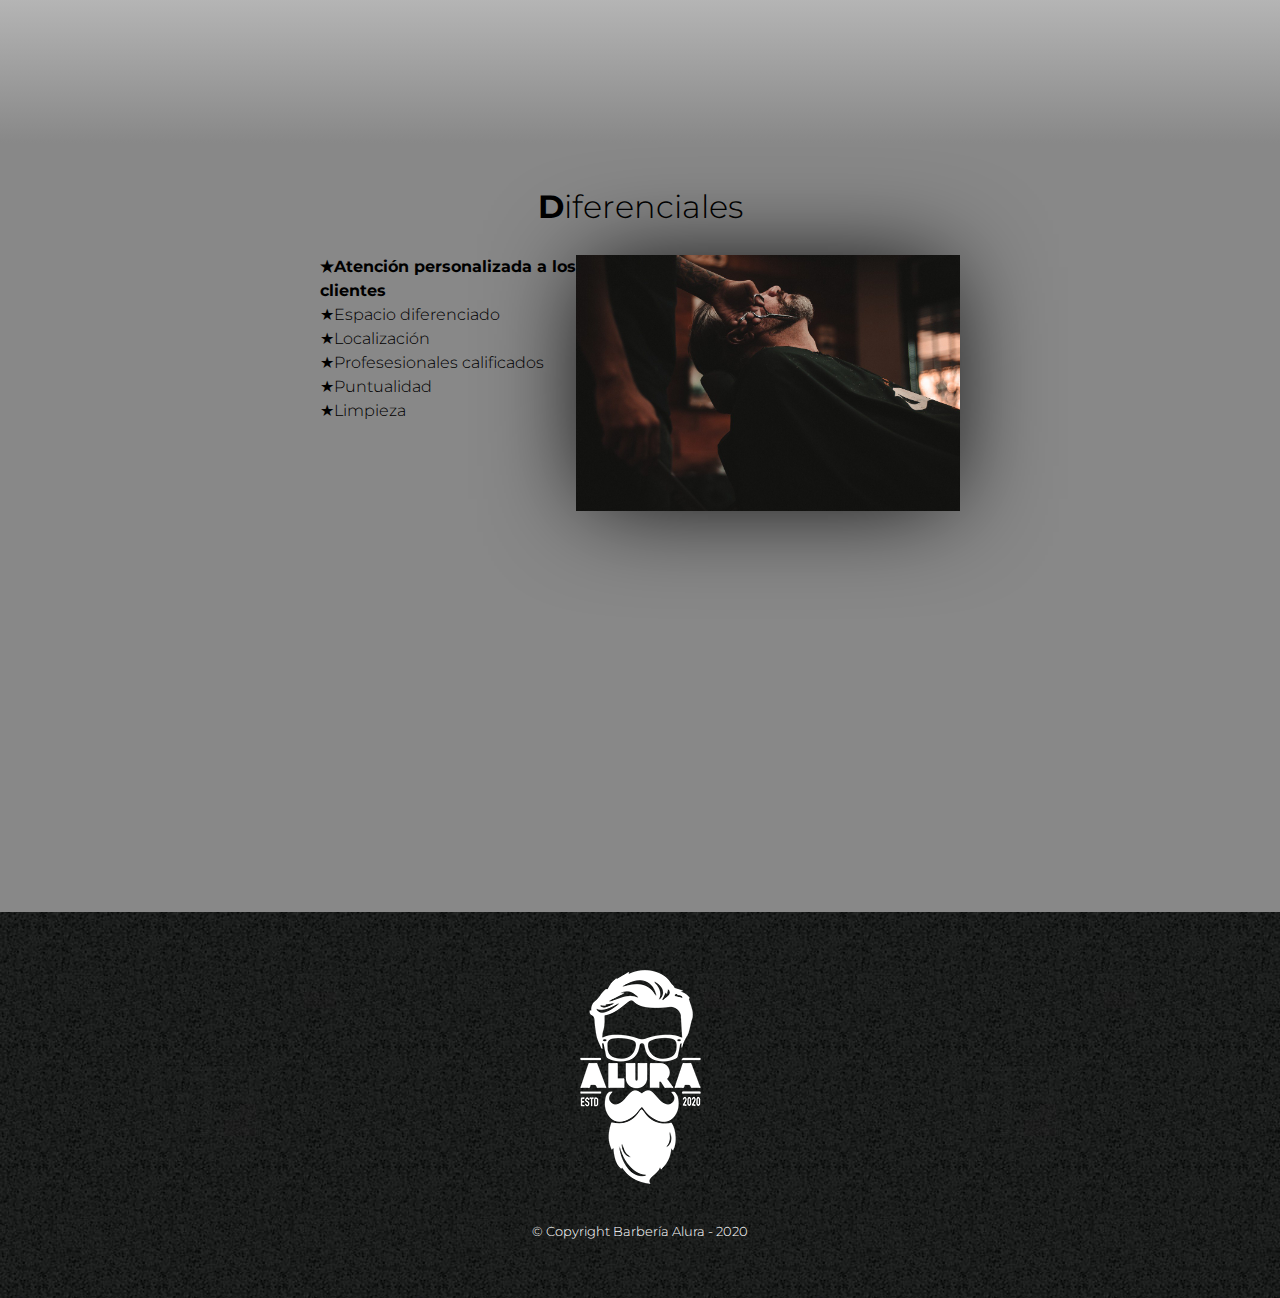
==== commit ca1fd9ba: "Mejorando la responsividad" ====
--- a/index.html
+++ b/index.html
@@ -5,6 +5,7 @@
     <head>
 
         <meta charset="UTF-8">
+        <meta name="viewport" content="width=device-width">
         <title>Home - Barbería Alura</title>
         <link rel="stylesheet" href="reset.css">
         <link rel="stylesheet" href="style.css">
@@ -79,7 +80,7 @@
                 
                 <div class="video">
 
-                    <iframe width="1120" height="630" src="https://www.youtube.com/embed/wcVVXUV0YUY?si=O4ceYhQyW6GhsaD7" title="YouTube video player" frameborder="0" allow="accelerometer; autoplay; clipboard-write; encrypted-media; gyroscope; picture-in-picture; web-share" allowfullscreen></iframe>
+                    <iframe width="100%" height="315" src="https://www.youtube.com/embed/wcVVXUV0YUY?si=O4ceYhQyW6GhsaD7" title="YouTube video player" frameborder="0" allow="accelerometer; autoplay; clipboard-write; encrypted-media; gyroscope; picture-in-picture; web-share" allowfullscreen></iframe>
     
                 </div>
     
--- a/style.css
+++ b/style.css
@@ -11,7 +11,7 @@
 }
 
 .caja{
-    width: 1420px;
+    width: 940px;
     position: relative;
     margin: 0 auto;
 }
@@ -45,7 +45,7 @@
 }
 
 .productos{
-    width: 1420px;
+    width: 940px;
     margin: 0 auto;
     padding: 50px;
 }
@@ -109,22 +109,22 @@
 form label, form legend{
     display: block;
     font-size: 20px;
-    margin: 0 0 10px 10px;
+    margin: 0 0 10px;
 }
 
 .input-padron{
     display: block;
     margin: 0 0 20px;
     padding: 10px 25px;
+    width: 50%;
+}
+
+.checkbox{
+    margin: 20px 0;
+}
+
+.enviar{
     width: 40%;
-}
-
-.checkbox{
-    margin: 25px 0;
-}
-
-.enviar{
-    width: 25%;
     padding: 15px 25px;
     font-size: 18px;
     font-weight: bold;
@@ -132,7 +132,7 @@
     background: orange;
     border: none;
     border-radius: 5px;
-    transition: .2s all;
+    transition: 1s all;
     cursor: pointer;
 }
 
@@ -165,7 +165,7 @@
 .principal{
     padding: 3em 0;
     background: #fefefe;
-    width: 1420px;
+    width: 940px;
     margin: 0 auto;
 }
 
@@ -178,10 +178,6 @@
 
 .titulo-principal::first-letter{
     font-weight: bold;
-}
-
-p:first-line{
-    font-style: italic;
 }
 
 .principal p{
@@ -213,7 +209,7 @@
 }
 
 .mapa-contenido{
-    width: 1420px;
+    width: 940px;
     margin: 0 auto;
 }
 
@@ -247,9 +243,53 @@
 
 .imagen-diferenciales{
     width: 60%;
+    transition: 480ms;
+    box-shadow:0px 0px 100px -12px black;
+}
+
+.imagen-diferenciales:hover{
+    opacity: 80%;
 }
 
 .video{
-    width: 1120px;
+    width: 560px;
     margin: 1em auto;
+}
+
+/*
+main > p{
+    background: red;
+}
+
+img + p{
+    background: red;
+}
+
+img ~ p{
+    background: red;
+}
+
+.principal p:not(#mision){
+    background: orange;
+}
+*/
+
+@media screen and (max-width:1024px){
+
+    h1{
+        text-align: center;
+    }
+
+    nav{
+        position: static;
+    }
+
+    .caja, .principal, .mapa-contenido, .contenido-diferenciales, .video{
+        width: auto;
+    }
+
+    .lista-diferenciales, .imagen-diferenciales{
+        width: 100%;
+    }
+    
 }